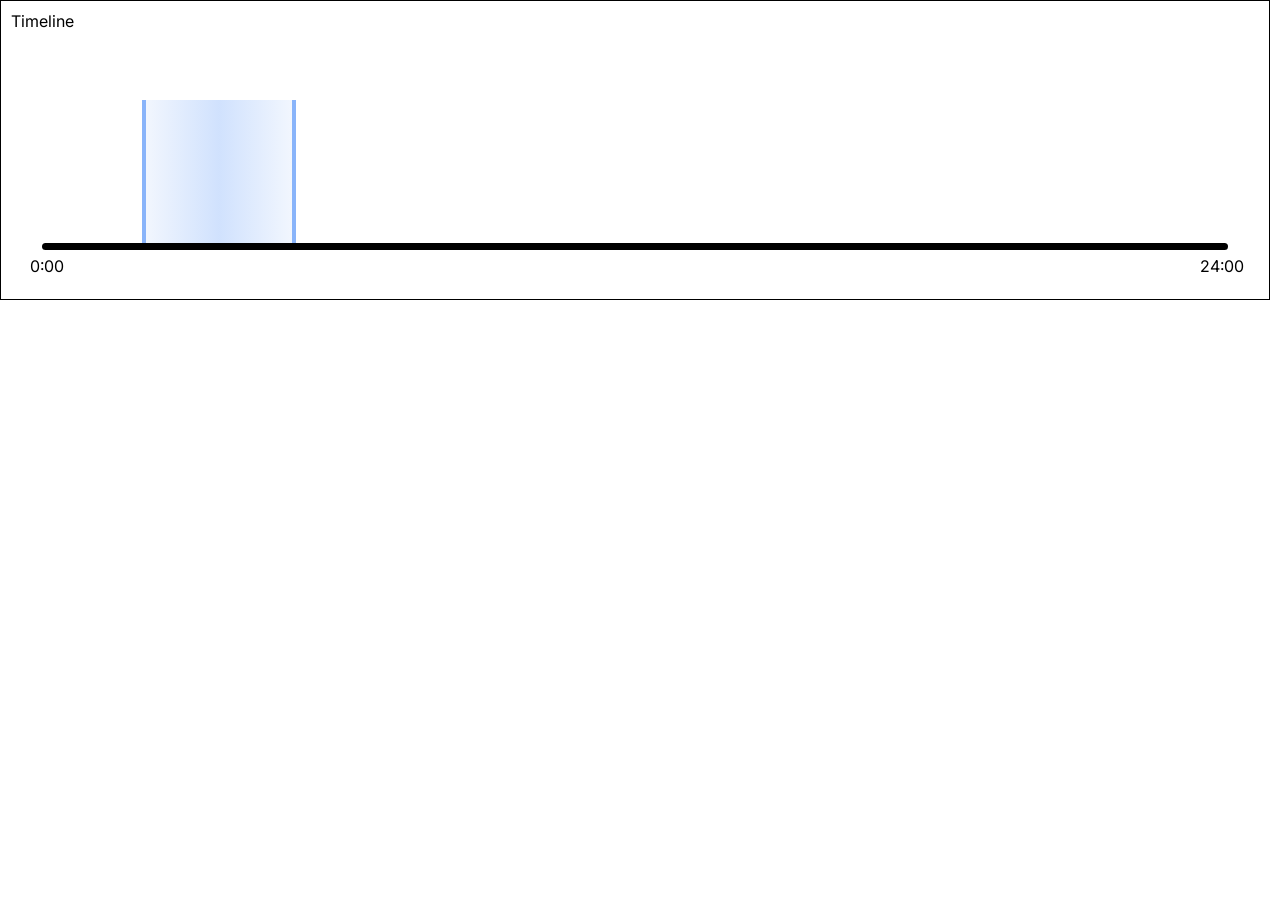
==== timeline_test/timeline.html @ 41cd9326 "base + timeline zaciatok" ====
<!DOCTYPE html>
<html>
<head>
    <title>Timeline</title>
    <link rel="stylesheet" type="text/css" href="./main.css">
    <link href="https://fonts.googleapis.com/css2?family=Inter:wght@400;500;600;700&display=swap" rel="stylesheet">
    <link rel="stylesheet" href="https://cdnjs.cloudflare.com/ajax/libs/font-awesome/6.4.0/css/all.min.css">
    <meta name="viewport" content="width=device-width, initial-scale=1.0">
</head>
<body>
    
   <div id="entry_timeline">
        <span class="week_text">Timeline</span>
        <div id="timeline">

            <div id="main_line"></div>
            <div class="main_timestamp">
                
                <div class="time_stamp">0:00</div>
            </div>
            

            <div class="vertical-line" id="ciara1"></div>
            <div class="vertical-line" id="ciara2"></div>

            <div class="line_fill"></div>


            <div class="main_timestamp" style="left: auto; right: 1.2%;">
                
                <div class="time_stamp">24:00</div>
            </div>

        </div>
    </div>
    
        
    <script type="text/javascript" src="./main.js"></script>
</body>
</html>
---- timeline_test/main.css ----
html {
	box-sizing: border-box;
	overflow-x: hidden;
	height: 100%;
	margin: 0;
	font-family: Inter;
}

body {
	height: 100%;
	width: 100%;
	display: flex;
	margin: 0;
	box-sizing: border-box;
	overflow-y: hidden;
}

h1, h2, h3 {
	margin: 0;
}

/* timeline */
#entry_timeline {
	width: calc(100% - 10px);
	box-sizing: border-box;
	height: 300px;
	min-height: 300px;
	border: 1px solid black;
	display: flex;
	flex-direction: column;
	padding: 10px;
}

#timeline {
	height: 100%;
	position: relative;
}

.vertical-line, .time_line {
	position: absolute;
	bottom: 15%;
	border-left: 4px solid #89b4fa;  /* Farba a hrúbka */
    height: 150px;                   /* Dĺžka čiary */
    width: 0;                        /* Žiadna šírka */
    display: inline-block;
    z-index: 1;
}


#main_line {
	display: inline-block;
	width: 95%;
	position: absolute;
	left: 2.5%;
	bottom: 15%;
	border-top: 7px solid black;
	border-radius: 10px;
	vertical-align: bottom;
	z-index: 2;
}

#main_line:hover {
	border-color: #cccccc;
}

.vertical-line:hover {
	border-color: red;
}

.line_fill {
	position: absolute;
	bottom: 15%;
	left: 10.5%;

	height: 150px;
	background-color: rgba(255, 0, 0, 0.3);
	width: 12%;

	background: linear-gradient(
        to right,
        rgba(137, 180, 250, 0.1),
        rgba(137, 180, 250, 0.4) 50%,
        rgba(137, 180, 250, 0.1)
    );
    
    /* Jemný border */
    border-left: 2px solid rgba(137, 180, 250, 0.3);
    border-right: 2px solid rgba(137, 180, 250, 0.3);
    
    border-radius: 4px;
    backdrop-filter: blur(2px);
    transition: background-color 0.3s ease-in-out;
}

.line_fill:hover {
	background-color: rgba(137, 180, 250, 0.2);
}


.main_timestamp {
	position: absolute;
	display: flex;
	flex-direction: column;
	align-items: center;
	justify-content: flex-end;

	height: fit-content;
	bottom: 5%;
	left: 1.5%;
}

.time_stamp {
	display: flex;
	margin-top: 5px;
	box-sizing: border-box;
}

.time_line {
	position: relative;
	display: flex;
	height: 20px;
	
	border-radius: 10px;
	border-color: black;

}
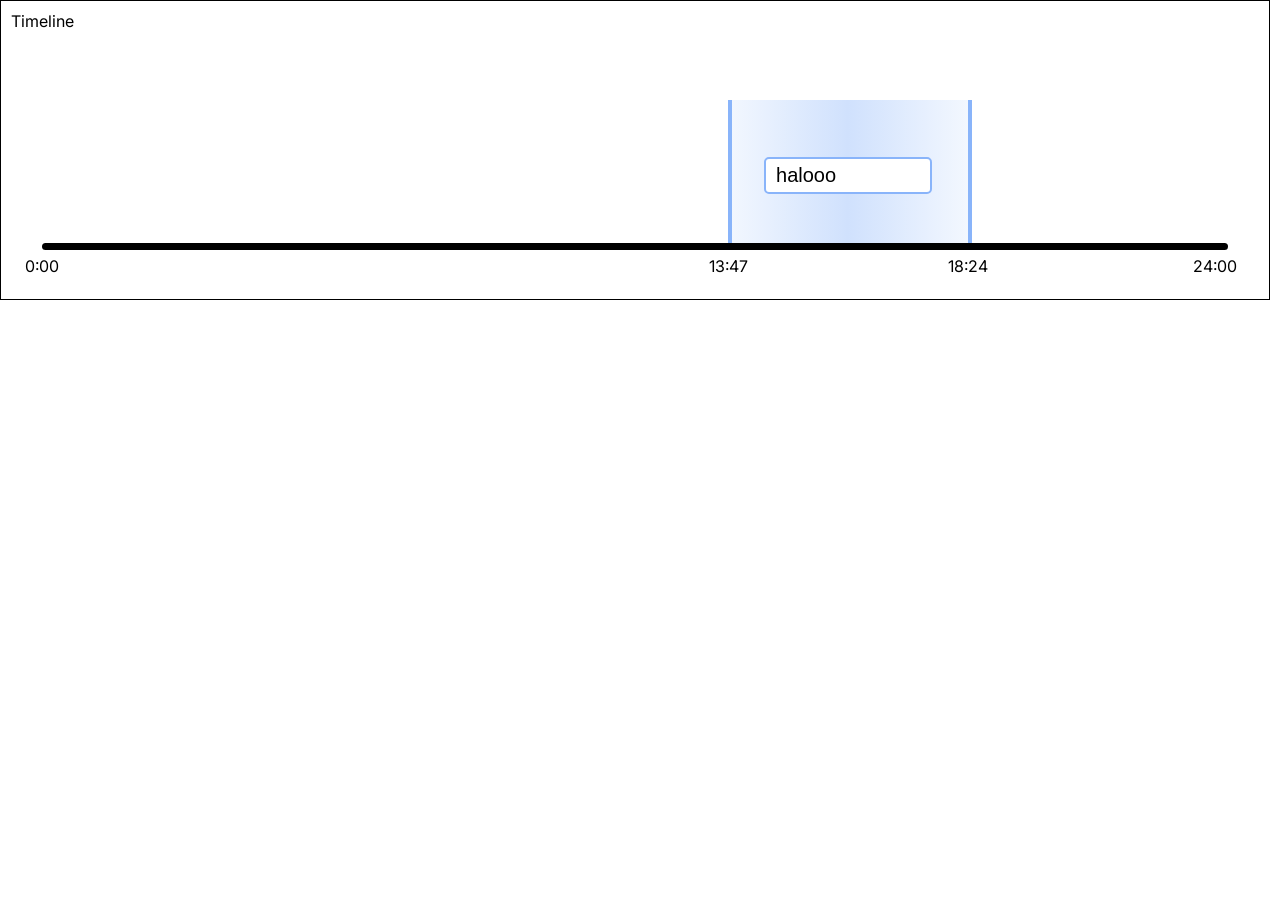
==== commit b184727f: "timeline práca, tooltip krásny, gradienty, pridávanie událostí, prekryvy, inputy, časová os, viac fa" ====
--- a/timeline_test/timeline.html
+++ b/timeline_test/timeline.html
@@ -14,19 +14,33 @@
         <div id="timeline">
 
             <div id="main_line"></div>
-            <div class="main_timestamp">
+            <div class="main_timestamp" style="left: 2.5%;">
                 
                 <div class="time_stamp">0:00</div>
             </div>
-            
+        
 
-            <div class="vertical-line" id="ciara1"></div>
-            <div class="vertical-line" id="ciara2"></div>
-
-            <div class="line_fill"></div>
+            <div class="event_cont">
+                <div>
+                    <div class="vertical-line" style="left: 57.454%;"></div>
+                    <div class="main_timestamp" style="left: 57.454%;">
+                       <div class="time_stamp" style="left: 1.5%;">13:47</div>
+                    </div>
+                </div>
+                <div class="line_fill" style="left: 57.454%; width: 19.2446%;">
+                    <input class="event_input" type="text" value="halooo">
+                </div>
+                <div>
+                    <div class="vertical-line" style="left: 76.6986%;"></div>
+                    <div class="main_timestamp" style="left: 76.6986%;">
+                        <div class="time_stamp" style="left: 1.5%;">18:24</div>
+                    </div>
+                </div>
+            </div>
 
 
-            <div class="main_timestamp" style="left: auto; right: 1.2%;">
+
+            <div class="main_timestamp" style="right: 0%;">
                 
                 <div class="time_stamp">24:00</div>
             </div>
--- a/timeline_test/main.css
+++ b/timeline_test/main.css
@@ -56,7 +56,7 @@
 	border-top: 7px solid black;
 	border-radius: 10px;
 	vertical-align: bottom;
-	z-index: 2;
+	z-index: 100;
 }
 
 #main_line:hover {
@@ -67,46 +67,68 @@
 	border-color: red;
 }
 
+
+/* line fill */
 .line_fill {
 	position: absolute;
 	bottom: 15%;
 	left: 10.5%;
+	height: 150px;
 
-	height: 150px;
-	background-color: rgba(255, 0, 0, 0.3);
-	width: 12%;
-
-	background: linear-gradient(
+	background-image: linear-gradient(
         to right,
         rgba(137, 180, 250, 0.1),
         rgba(137, 180, 250, 0.4) 50%,
         rgba(137, 180, 250, 0.1)
     );
     
-    /* Jemný border */
-    border-left: 2px solid rgba(137, 180, 250, 0.3);
-    border-right: 2px solid rgba(137, 180, 250, 0.3);
-    
-    border-radius: 4px;
-    backdrop-filter: blur(2px);
     transition: background-color 0.3s ease-in-out;
+    display: flex;
+    flex-direction: column;
+    align-items: center;
+    justify-content: center;
+    cursor: pointer;
 }
+
+
+
+
 
 .line_fill:hover {
 	background-color: rgba(137, 180, 250, 0.2);
+	z-index: 3;
 }
 
 
+.event_cont:hover .vertical-line {
+	z-index: 5;
+}
+
+
+.line_fill .event_input {
+	width: 70%;
+	font-size: 20px;
+	border: 2px solid #89b4fa;
+	padding: 5px 10px;
+	border-radius: 5px;
+	box-sizing: border-box;
+	pointer-events: none;
+	transition: background-color 0.3s ease-in-out;
+}
+
+
+
+
+/* timestampy */
 .main_timestamp {
 	position: absolute;
 	display: flex;
 	flex-direction: column;
 	align-items: center;
 	justify-content: flex-end;
-
 	height: fit-content;
 	bottom: 5%;
-	left: 1.5%;
+	transform: translateX(-50%)
 }
 
 .time_stamp {
@@ -119,8 +141,6 @@
 	position: relative;
 	display: flex;
 	height: 20px;
-	
 	border-radius: 10px;
 	border-color: black;
-
 }
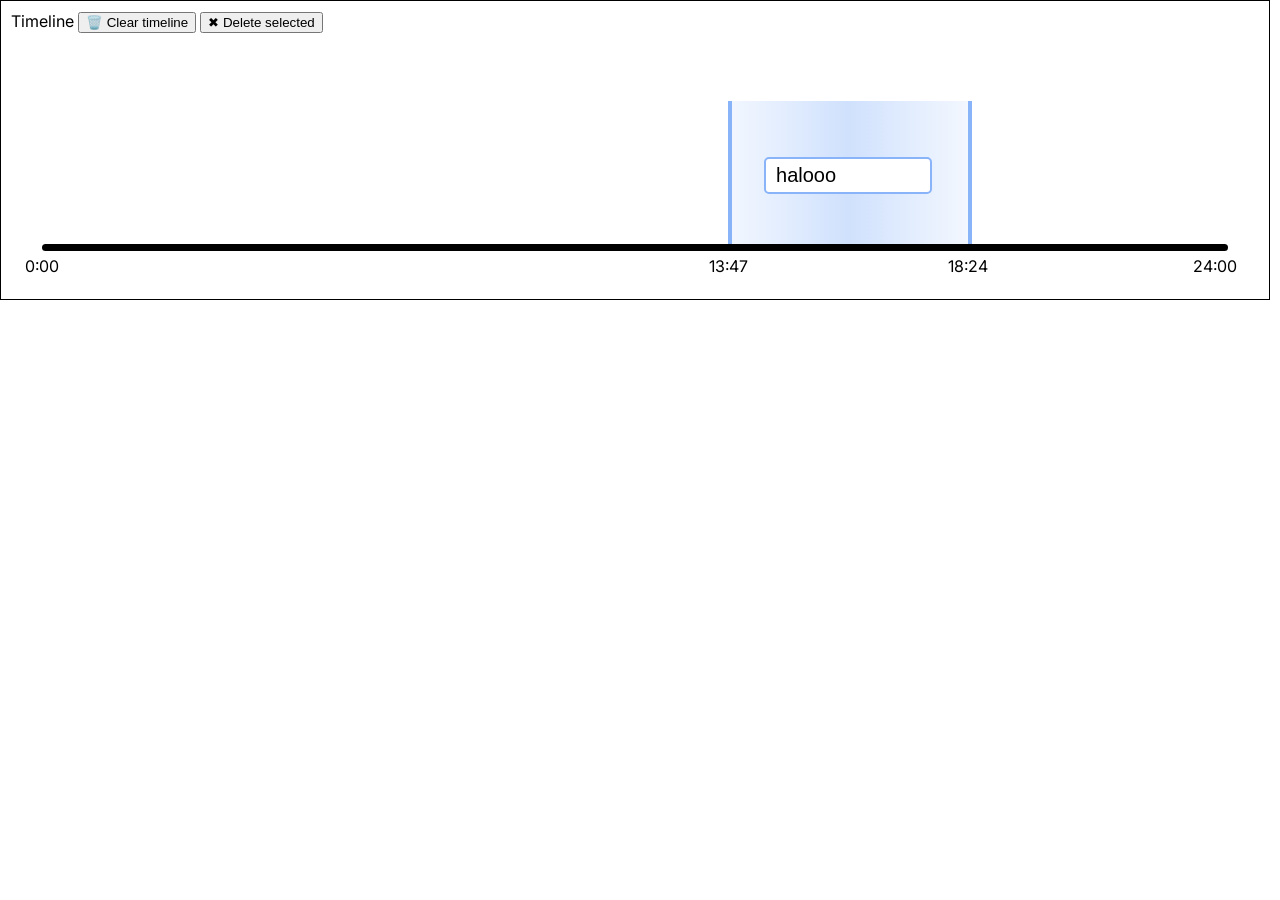
==== commit 2a4fd5d4: "timeline takmer hotový, eventy uložené do pola, mazanie, clear, zvýraznené timestampy pri prekryve, " ====
--- a/timeline_test/timeline.html
+++ b/timeline_test/timeline.html
@@ -10,7 +10,14 @@
 <body>
     
    <div id="entry_timeline">
-        <span class="week_text">Timeline</span>
+        <div class="timeline_tools">
+            <span class="timeline_text">Timeline</span>
+            <button id="clear_timeline"><span class="icon">🗑️</span> Clear timeline</button>
+            <button id="delete_events"><span class="icon">✖</span> Delete selected</button>
+        </div>
+        
+
+
         <div id="timeline">
 
             <div id="main_line"></div>
